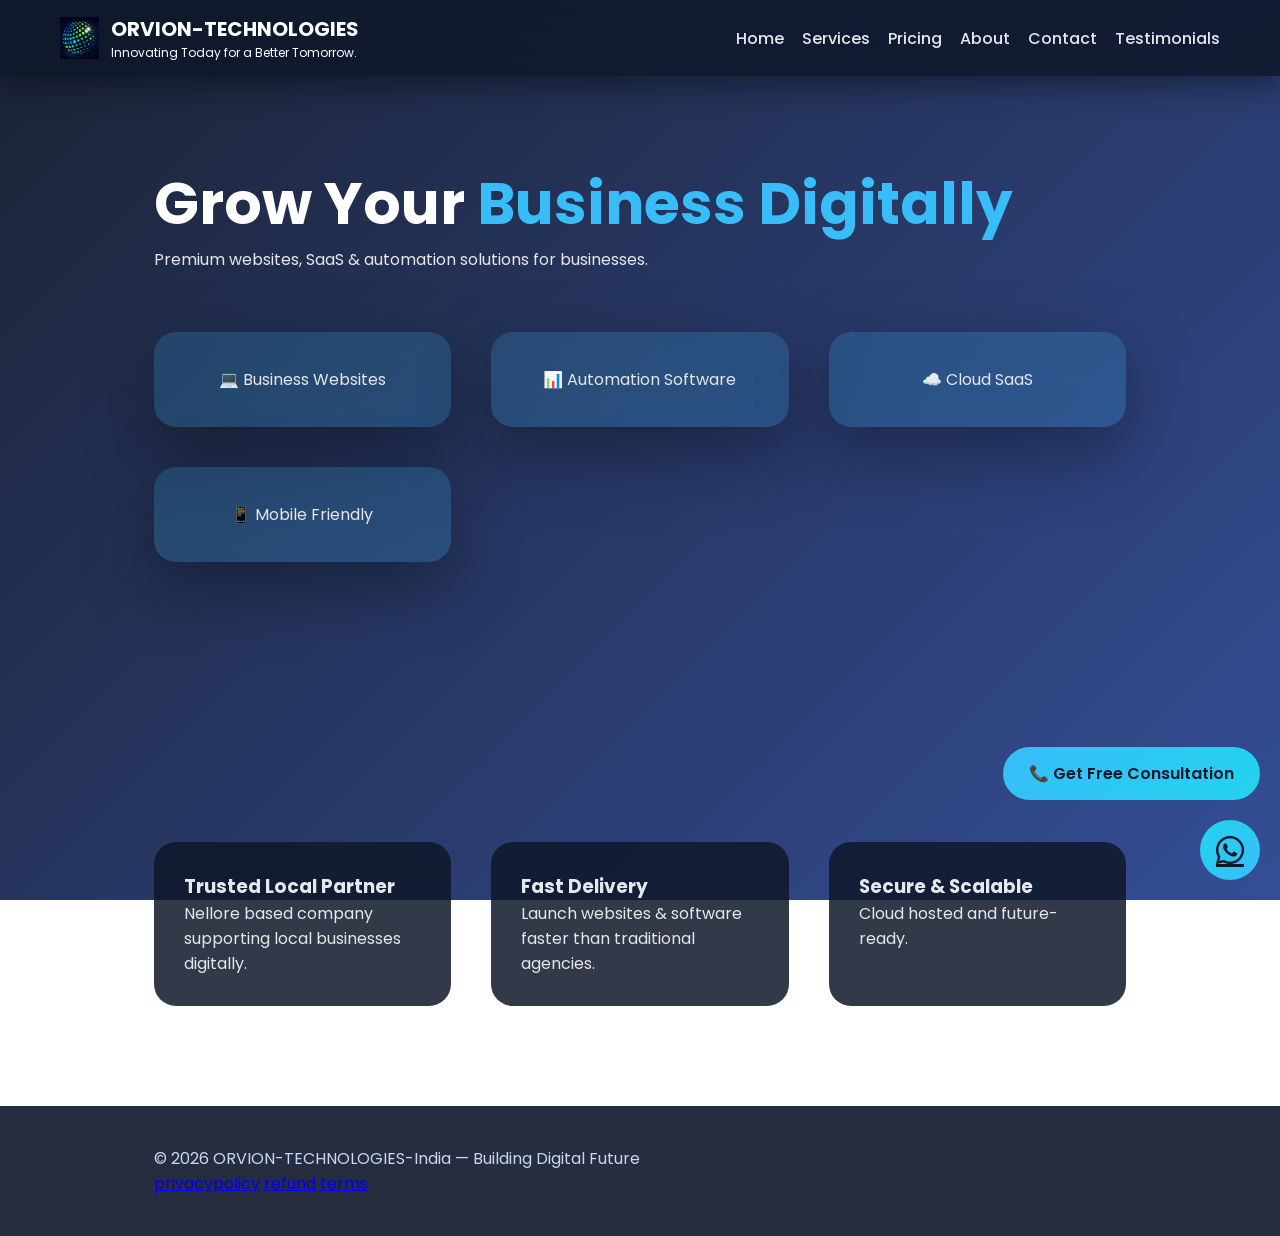
==== index.html @ 6f89c989 "Update index.html" ====
<!DOCTYPE html>
<html lang="en">

<head>
    <meta charset="UTF-8">
    <title>ORVION-TECHNOLOGIES</title>
    <meta name="google-site-verification" content="m99kfsFTEHt1PdTcq15T55AJ_ZEf4dtK3AnmzLfl6dc" />
    <meta name="viewport" content="width=device-width, initial-scale=1.0">

    <meta name="description" content="WebNexa India provides premium websites, SaaS and automation software to help businesses grow digitally.">
    <meta name="keywords" content="Web Development, SaaS, Business Software, Nellore IT Company">

    <link href="https://fonts.googleapis.com/css2?family=Poppins:wght@300;500;700&display=swap" rel="stylesheet">
    <link rel="stylesheet" href="https://cdnjs.cloudflare.com/ajax/libs/font-awesome/6.5.0/css/all.min.css">



    <style>
        * {
            box-sizing: border-box;
            margin: 0;
            padding: 0;
        }
        
        body {
            font-family: Poppins, sans-serif;
            color: #e5e7eb;
            background-image: linear-gradient(135deg, rgba(15, 23, 42, .95), rgba(30, 58, 138, .9)), url('https://images.pexels.com/photos/16073667/pexels-photo-16073667.jpeg');
            background-size: cover;
            background-attachment: fixed;
        }
        /* ===== HEADER ===== */
        
        .webnexa-header {
            position: fixed;
            top: 0;
            width: 100%;
            background: rgba(15, 23, 42, .85);
            backdrop-filter: blur(18px);
            display: flex;
            justify-content: space-between;
            align-items: center;
            padding: 14px 60px;
            z-index: 2000;
            box-shadow: 0 10px 30px rgba(0, 0, 0, .4);
        }
        
        .brand {
            display: flex;
            align-items: center;
            gap: 12px;
        }
        
        .brand-logo {
            height: 42px;
        }
        
        .brand-name {
            font-weight: 700;
            font-size: 20px;
            color: #ffffff;
        }
        
        .brand-tagline {
            font-size: 12px;
            color: #ffffff;
        }
        /* ===== DESKTOP NAV ===== */
        
        .webnexa-nav {
            display: flex;
            gap: 18px;
        }
        
        .webnexa-nav a {
            text-decoration: none;
            color: #e5e7eb;
            font-weight: 500;
            transition: .3s;
        }
        
        .webnexa-nav a:hover {
            color: #38bdf8;
        }
        /* ===== HAMBURGER (MOBILE/TABLET) ===== */
        
        .hamburger {
            display: none;
            background: none;
            border: none;
            color: #fff;
            font-size: 24px;
            cursor: pointer;
        }
        /* ===== MOBILE MENU ===== */
        
        @media (max-width: 768px) {
            .hamburger {
                display: block;
            }
            .webnexa-nav {
                position: absolute;
                top: 75px;
                right: 20px;
                background: rgba(15, 23, 42, .95);
                backdrop-filter: blur(20px);
                flex-direction: column;
                width: 240px;
                padding: 25px;
                border-radius: 20px;
                box-shadow: 0 25px 60px rgba(0, 0, 0, .45);
                display: none;
            }
            .webnexa-nav.active {
                display: flex;
            }
        }
        /* ===== FLOAT BUTTONS ===== */
        
        .wa-float {
            position: fixed;
            bottom: 20px;
            right: 20px;
            width: 60px;
            height: 60px;
            background: linear-gradient(135deg, #22d3ee, #38bdf8);
            color: #0f172a;
            border-radius: 50%;
            display: flex;
            align-items: center;
            justify-content: center;
            font-size: 32px;
            z-index: 999;
        }
        
        .free-consult-btn {
            position: fixed;
            bottom: 100px;
            right: 20px;
            background: linear-gradient(135deg, #38bdf8, #22d3ee);
            color: #0f172a;
            padding: 14px 26px;
            border-radius: 50px;
            text-decoration: none;
            font-weight: 600;
            z-index: 999;
        }
        /* ===== HERO ===== */
        
        .hero {
            padding: 160px 12% 120px;
        }
        
        .hero h1 {
            font-size: 58px;
            color: #ffffff;
        }
        
        .hero span {
            color: #38bdf8;
        }
        /* ===== GLASS ===== */
        
        .glass-grid {
            display: grid;
            grid-template-columns: repeat(auto-fit, minmax(260px, 1fr));
            gap: 40px;
            margin: 60px 0;
        }
        
        .glass-card {
            background: rgba(56, 189, 248, .18);
            backdrop-filter: blur(20px);
            padding: 35px;
            border-radius: 22px;
            box-shadow: 0 25px 70px rgba(0, 0, 0, .35);
            text-align: center;
        }
        /* ===== PROMISE ===== */
        
        .promise {
            padding: 100px 12%;
            display: grid;
            grid-template-columns: repeat(auto-fit, minmax(260px, 1fr));
            gap: 40px;
        }
        
        .promise-box {
            background: rgba(15, 23, 42, .85);
            padding: 30px;
            border-radius: 22px;
        }
        /* ===== FOOTER ===== */
        
        .webnexa-footer {
            background: rgba(15, 23, 42, .9);
            padding: 40px 12%;
            color: #cbd5f5;
        }
        
        @media (max-width:768px) {
            .webnexa-header {
                padding: 14px 20px;
            }
            .hero h1 {
                font-size: 36px;
            }
        }
    </style>
</head>

<body>

    <a href="https://wa.me/919550163488" class="wa-float"><i class="fab fa-whatsapp"></i></a>
    <a href="dataform.html" class="free-consult-btn">📞 Get Free Consultation</a>

    <header class="webnexa-header">
        <div class="brand">
            <img src="or logo.png" class="brand-logo">
            <div>
                <div class="brand-name">ORVION-TECHNOLOGIES</div>
                <div class="brand-tagline">Innovating Today for a Better Tomorrow.</div>
            </div>
        </div>

        <nav class="webnexa-nav" id="mainNav">
            <a href="index.html">Home</a>
            <a href="services.html">Services</a>
            <a href="pricing.html">Pricing</a>
            <a href="about.html">About</a>
            <a href="contact.html">Contact</a>
            <a href="testimonials.html">Testimonials</a>
        </nav>

        <button class="hamburger" id="menuToggle">
        <i class="fas fa-bars"></i>
    </button>
    </header>

    <div class="hero">
        <h1>Grow Your <span>Business Digitally</span></h1>
        <p>Premium websites, SaaS & automation solutions for businesses.</p>

        <div class="glass-grid">
            <div class="glass-card">💻 Business Websites</div>
            <div class="glass-card">📊 Automation Software</div>
            <div class="glass-card">☁️ Cloud SaaS</div>
            <div class="glass-card">📱 Mobile Friendly</div>
        </div>
    </div>

    <section class="promise">
        <div class="promise-box">
            <h3>Trusted Local Partner</h3>
            <p>Nellore based company supporting local businesses digitally.</p>
        </div>
        <div class="promise-box">
            <h3>Fast Delivery</h3>
            <p>Launch websites & software faster than traditional agencies.</p>
        </div>
        <div class="promise-box">
            <h3>Secure & Scalable</h3>
            <p>Cloud hosted and future-ready.</p>
        </div>
    </section>

    <footer class="webnexa-footer">
        © 2026 ORVION-TECHNOLOGIES-India — Building Digital Future
        <div class="cta-button" style="color: #ffffff;">
            <a href="privacypolicy.html">privacypolicy</a>

            <a href="refund.html">refund</a>

            <a href="terms.html">terms</a>
        </div>
    </footer>

    <script>
        document.getElementById("menuToggle").onclick = () => {
            document.getElementById("mainNav").classList.toggle("active");
        };
    </script>

</body>

</html>
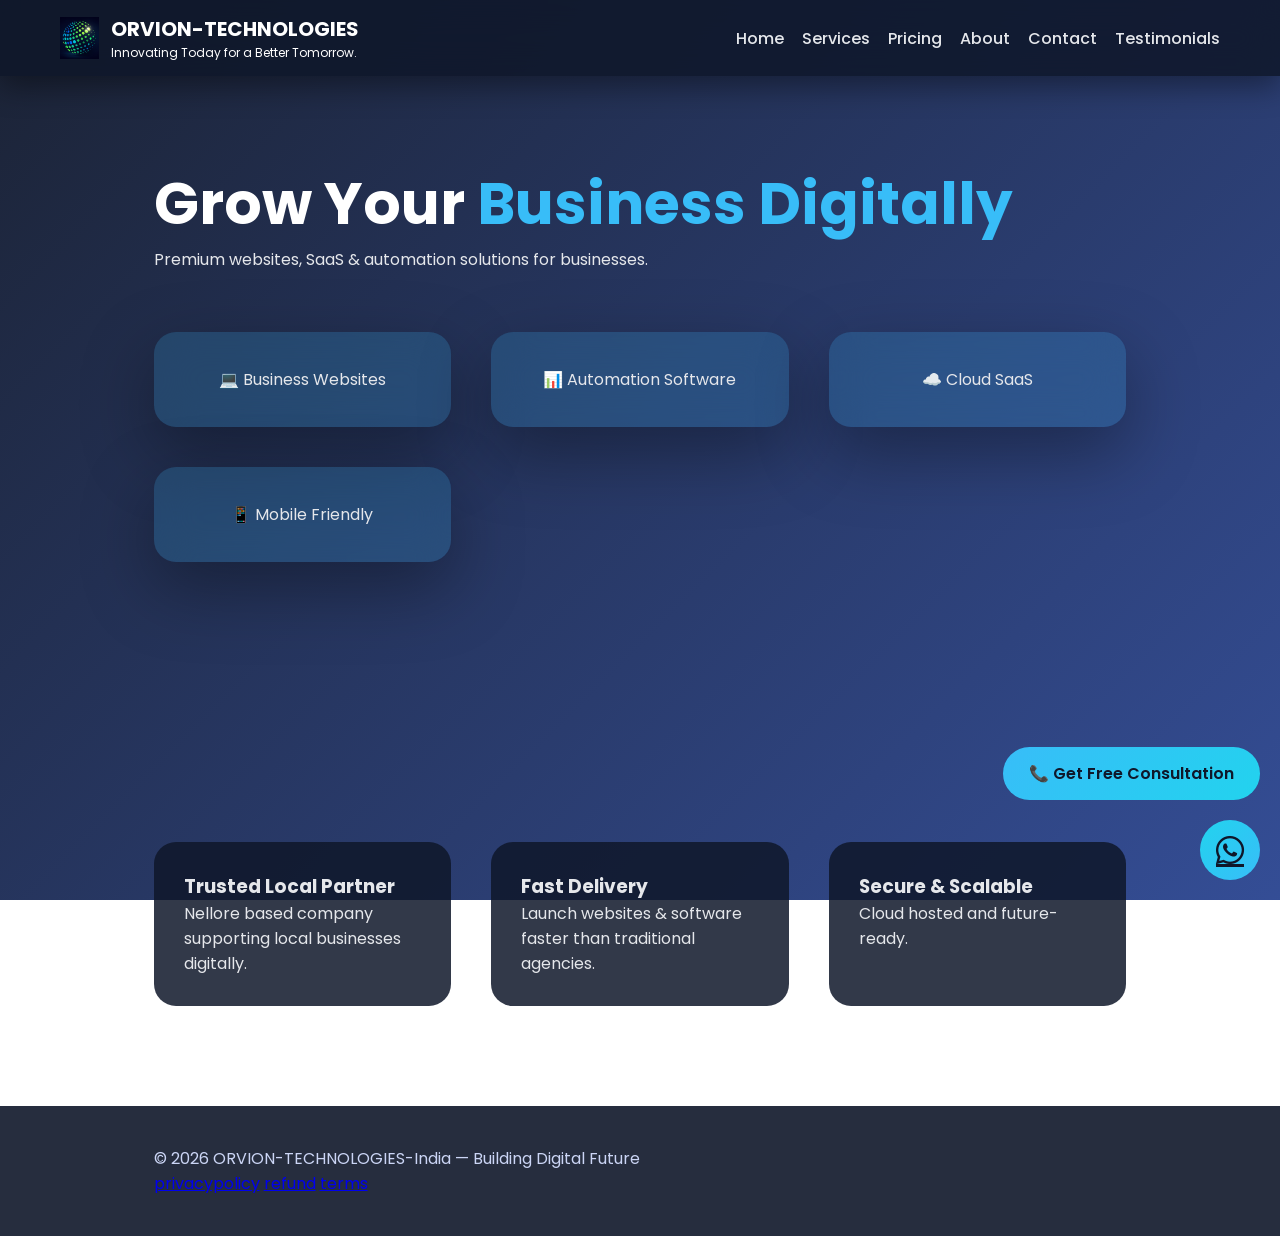
==== commit c0f3e9e0: "Update index.html" ====
--- a/index.html
+++ b/index.html
@@ -6,9 +6,9 @@
     <title>ORVION-TECHNOLOGIES</title>
     <meta name="google-site-verification" content="m99kfsFTEHt1PdTcq15T55AJ_ZEf4dtK3AnmzLfl6dc" />
     <meta name="viewport" content="width=device-width, initial-scale=1.0">
-
-    <meta name="description" content="WebNexa India provides premium websites, SaaS and automation software to help businesses grow digitally.">
-    <meta name="keywords" content="Web Development, SaaS, Business Software, Nellore IT Company">
+<meta name="description" content="ORVION Technologies India provides AI solutions, software development, SaaS platforms, cloud computing, automation software, web development and digital transformation services.">
+<meta name="keywords" content="ORVION Technologies India, AI Company India, Software Company Nellore, SaaS Development, Cloud Computing, Automation Software, Web Development">
+    
 
     <link href="https://fonts.googleapis.com/css2?family=Poppins:wght@300;500;700&display=swap" rel="stylesheet">
     <link rel="stylesheet" href="https://cdnjs.cloudflare.com/ajax/libs/font-awesome/6.5.0/css/all.min.css">
